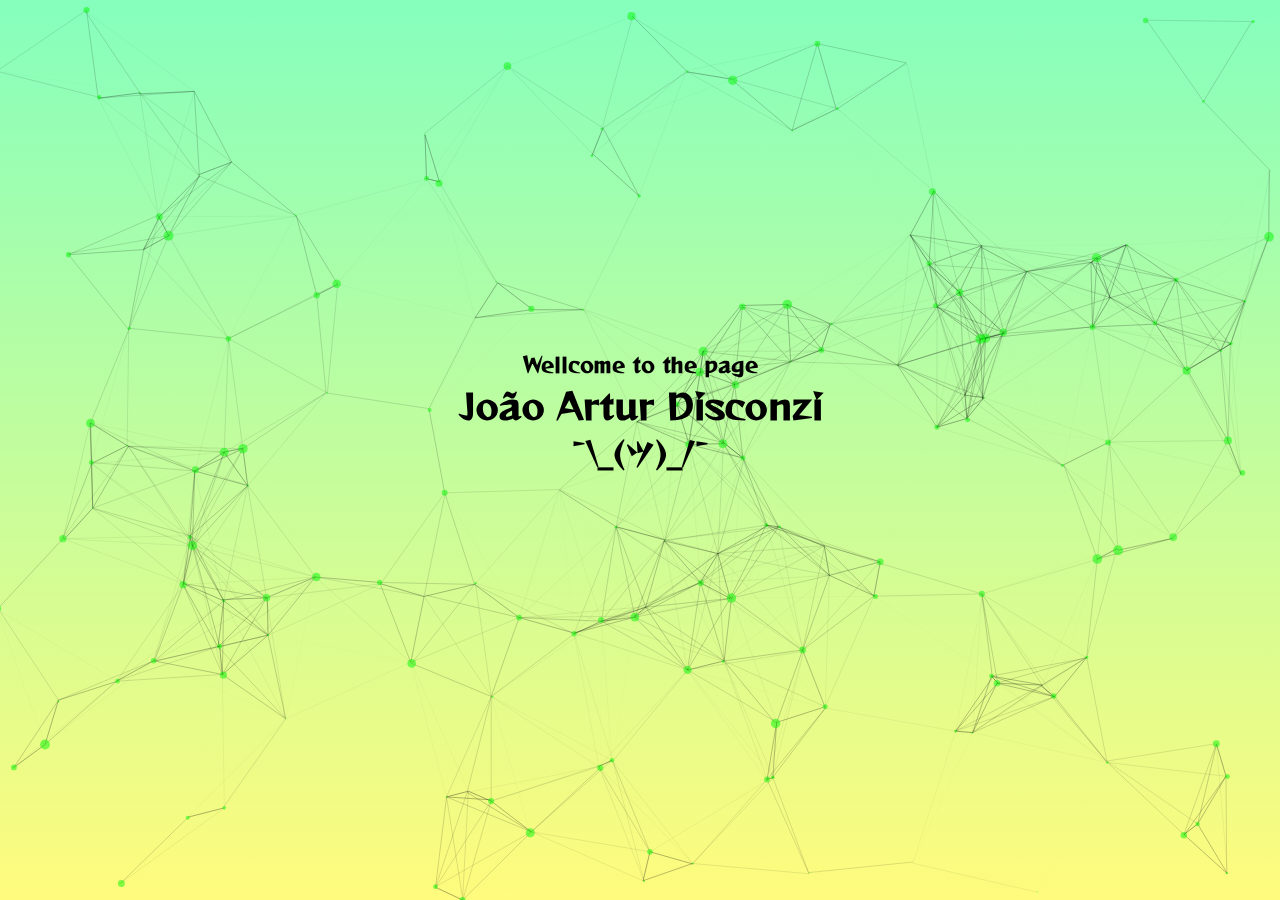
==== index.html @ 27cea65c "Update index.html" ====
<!DOCTYPE html>
<html>
<head>
    <meta charset='utf-8'>
    <meta http-equiv='X-UA-Compatible' content='IE=edge'>
    <meta name="theme-color" content="#000000">
    <meta name="author" content="João Artur Disconzi">
    <meta name='viewport' content='width=device-width, initial-scale=1'>
    <meta http-equiv="pragma" content="no-cache">
    <title>Disconzi</title>
    <link rel="preconnect" href="https://fonts.gstatic.com">
    <link href="https://fonts.googleapis.com/css2?family=Reggae+One&display=swap" rel="stylesheet">
    <link rel='stylesheet' type='text/css' media='screen' href='css/particles.css'>
    <link rel='stylesheet' type='text/css' media='screen' href='css/main.css'>
    <link rel="stylesheet" href="https://use.fontawesome.com/releases/v5.15.2/css/all.css" integrity="sha384-vSIIfh2YWi9wW0r9iZe7RJPrKwp6bG+s9QZMoITbCckVJqGCCRhc+ccxNcdpHuYu" crossorigin="anonymous">
    
</head>
<body>
   
    <div id="particles-js"></div>

    <div class="center">
        <h1 id="welcome">Wellcome to the page</h1>
        <h1 id="name">João Artur Disconzi</h1>
        <h1 id="foot">¯\_(ツ)_/¯</h1>
        
        <div id="icons" align="center">
            <a href="https://www.instagram.com/disconzi01/" target="_blank">
                <i class="fab fa-instagram fa-3x"></i>
            </a>
            <a href="https://www.facebook.com/joaoartur.disconzi/" target="_blank">
                <i class="fab fa-facebook-square fa-3x"></i>
            </a>
            <span tooltip="joaoartur416@gmail.com" flow="down"> 
                <i class="far fa-envelope fa-3x"></i>
            </span>    
            <a href="https://www.linkedin.com/in/jo%C3%A3o-artur-disconzi-7b28771ab/" target="_blank">
                <i class="fab fa-linkedin fa-3x"></i>
            </a>
            <a href="https://github.com/disconzi01" target="_blank">
                <i class="fab fa-github fa-3x"></i>
            </a>
        </div>
    </div>

    <script src='js/particles/particles.js'></script>
    <script src='js/particles/load_particles.js'></script>
    
</body>
</html>
---- css/particles.css ----
/* =============================================================================
   HTML5 CSS Reset Minified - Eric Meyer
   ========================================================================== */

html,body,div,span,object,iframe,h1,h2,h3,h4,h5,h6,p,blockquote,pre,abbr,address,cite,code,del,dfn,em,img,ins,kbd,q,samp,small,strong,sub,sup,var,b,i,dl,dt,dd,ol,ul,li,fieldset,form,label,legend,table,caption,tbody,tfoot,thead,tr,th,td,article,aside,canvas,details,figcaption,figure,footer,header,hgroup,menu,nav,section,summary,time,mark,audio,video{margin:0;padding:0;border:0;outline:0;font-size:100%;vertical-align:baseline;background:transparent}
body{line-height:1}
article,aside,details,figcaption,figure,footer,header,hgroup,menu,nav,section{display:block}
nav ul{list-style:none}
blockquote,q{quotes:none}
blockquote:before,blockquote:after,q:before,q:after{content:none}
a{margin:0;padding:0;font-size:100%;vertical-align:baseline;background:transparent;text-decoration:none}
mark{background-color:#ff9;color:#000;font-style:italic;font-weight:bold}
del{text-decoration:line-through}
abbr[title],dfn[title]{border-bottom:1px dotted;cursor:help}
table{border-collapse:collapse;border-spacing:0}
hr{display:block;height:1px;border:0;border-top:1px solid #ccc;margin:1em 0;padding:0}
input,select{vertical-align:middle}
li{list-style:none}


/* =============================================================================
   My CSS
   ========================================================================== */

/* ---- base ---- */

html,body{ 
	width:100%;
	height:100%;
	background:#111;
}

html{
  -webkit-tap-highlight-color: rgba(0, 0, 0, 0);
}

body{
  font:normal 75% Arial, Helvetica, sans-serif;
}

canvas{
  display:block;
  vertical-align:bottom;
}


/* ---- stats.js ---- */

.count-particles{
  background: #000022;
  position: absolute;
  top: 48px;
  left: 0;
  width: 80px;
  color: #13E8E9;
  font-size: .8em;
  text-align: left;
  text-indent: 4px;
  line-height: 14px;
  padding-bottom: 2px;
  font-family: Helvetica, Arial, sans-serif;
  font-weight: bold;
}

.js-count-particles{
  font-size: 1.1em;
}

#stats,
.count-particles{
  -webkit-user-select: none;
  margin-top: 5px;
  margin-left: 5px;
}

#stats{
  border-radius: 3px 3px 0 0;
  overflow: hidden;
}

.count-particles{
  border-radius: 0 0 3px 3px;
}


/* ---- particles.js container ---- */

#particles-js{
  width: 100%;
  height: 100%;
  background-color: #85FFBD;
  background-image: linear-gradient(180deg, #85FFBD 0%, #FFFB7D 100%);
  background-size: cover;
  background-position: 50% 50%;
  background-repeat: no-repeat;
}
---- css/main.css ----
.center {
    position: absolute;
    width: 400px;
    height: 200px;
    z-index: 15;
    top: 50%;
    left: 50%;
    margin: -100px 0 0 -200px;
    
}

#name {
    color: #000000;
    font-family: 'Reggae One', cursive;
    font-size: 35px;
    text-align: center;
}

#welcome {
    color: #000000;
    font-family: 'Reggae One', cursive;
    font-size: 20px;
    text-align: center;
}

#foot {
    color: #000000;
    font-family: 'Reggae One', cursive;
    font-size: 30px;
    text-align: center;
}

i {
    color: #000000;
}

#icons {
    padding-top: 8px;
}

[tooltip] {
    position: relative; 
  }
  
  [tooltip]::before,
  [tooltip]::after {
    text-transform: none; 
    font-size: .9em; 
    line-height: 1;
    user-select: none;
    pointer-events: none;
    position: absolute;
    display: none;
    opacity: 0;
  }

  [tooltip]::before {
    content: '';
    border: 5px solid transparent; 
    z-index: 1001; 
  }

  [tooltip]::after {
    content: attr(tooltip);
    font-family: Helvetica, sans-serif;
    text-align: center;
    min-width: 3em;
    max-width: 21em;
    white-space: nowrap;
    overflow: hidden;
    text-overflow: ellipsis;
    padding: 1ch 1.5ch;
    border-radius: .3ch;
    box-shadow: 0 1em 2em -.5em rgba(0, 0, 0, 0.35);
    border-color: #00fa00;
    background: #00fa0000;
    color: #00fa00;
    z-index: 1000;
  }
  
  [tooltip]:hover::before,
  [tooltip]:hover::after {
    display: block;
  }
  
  [tooltip='']::before,
  [tooltip='']::after {
    display: none !important;
  }
  
  [tooltip][flow^="down"]::before {
    top: 100%;
    border-top-width: 0;
    border-bottom-color: #00fa0000;
  }
  
  [tooltip][flow^="down"]::after {
    top: calc(100% + 5px);
  }
  
  [tooltip][flow^="down"]::before,
  [tooltip][flow^="down"]::after {
    left: 50%;
    transform: translate(-50%, .5em);
  }
  
  
  @keyframes tooltips-vert {
    to {
      opacity: .9;
      transform: translate(-50%, 0);
    }
  }
  
  @keyframes tooltips-horz {
    to {
      opacity: .9;
      transform: translate(0, -50%);
    }
  }
  
  [tooltip][flow^="down"]:hover::before,
  [tooltip][flow^="down"]:hover::after {
    animation: tooltips-vert 300ms ease-out forwards;
  }
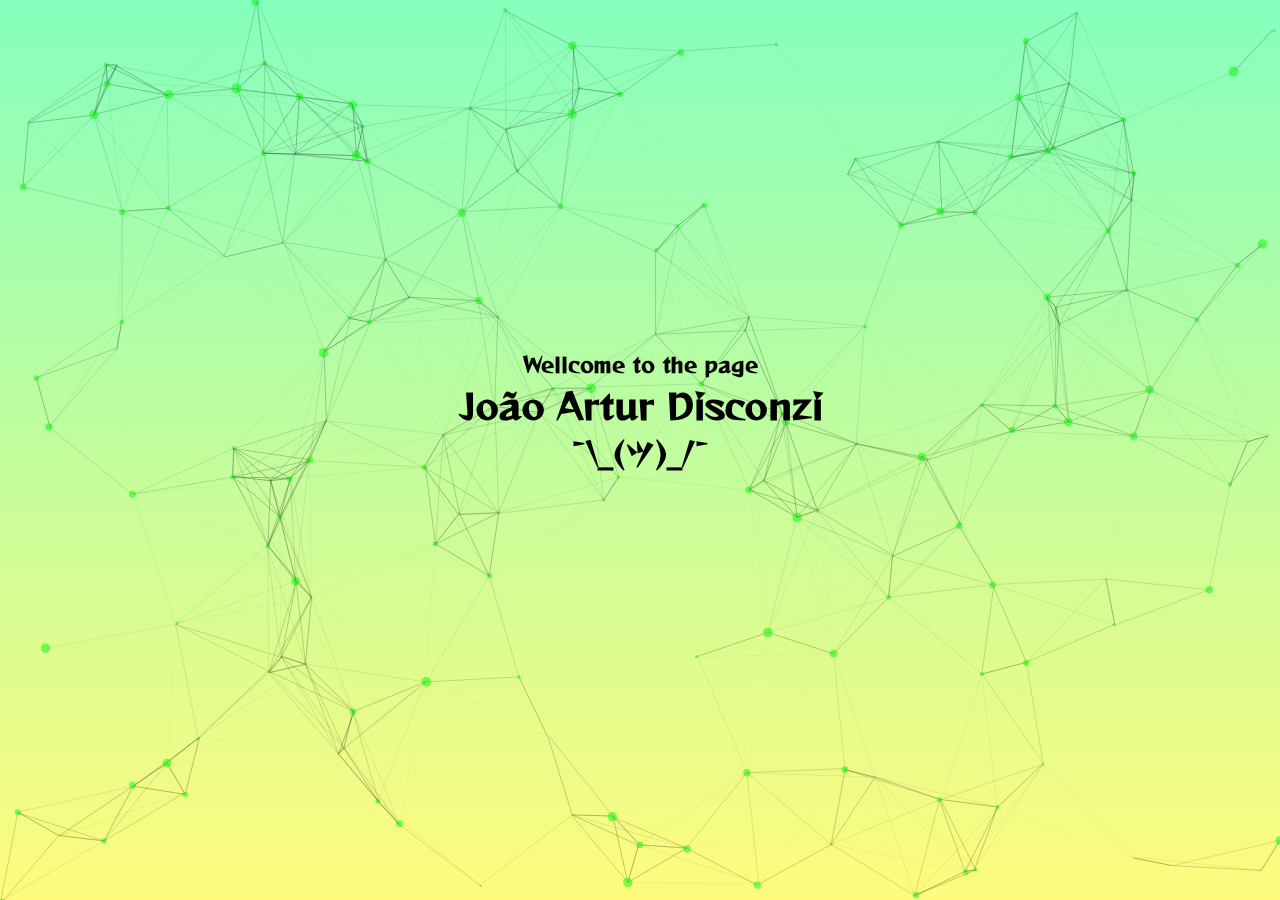
==== commit c76fdf30: "Update index.html" ====
--- a/index.html
+++ b/index.html
@@ -34,7 +34,7 @@
             <span tooltip="joaoartur416@gmail.com" flow="down"> 
                 <i class="far fa-envelope fa-3x"></i>
             </span>    
-            <a href="https://www.linkedin.com/in/jo%C3%A3o-artur-disconzi-7b28771ab/" target="_blank">
+            <a href="https://www.linkedin.com/in/jo%C3%A3o-artur-disconzi-7b28771ab/?originalSubdomain=br" target="_blank">
                 <i class="fab fa-linkedin fa-3x"></i>
             </a>
             <a href="https://github.com/disconzi01" target="_blank">
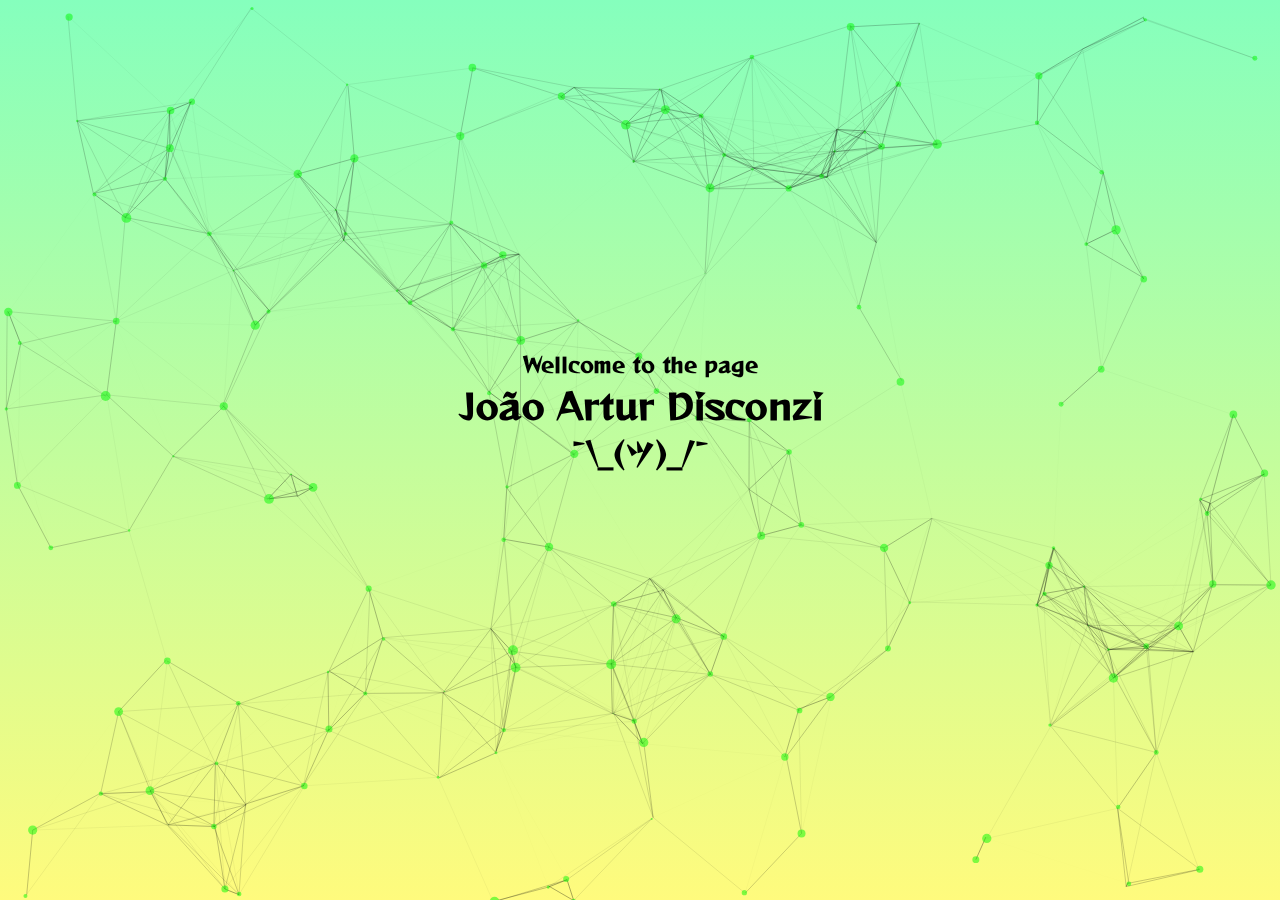
==== commit c9e7977a: "alter link linkedin" ====
--- a/index.html
+++ b/index.html
@@ -34,7 +34,7 @@
             <span tooltip="joaoartur416@gmail.com" flow="down"> 
                 <i class="far fa-envelope fa-3x"></i>
             </span>    
-            <a href="https://www.linkedin.com/in/jo%C3%A3o-artur-disconzi-7b28771ab/?originalSubdomain=br" target="_blank">
+            <a href="www.linkedin.com/in/joaoarturdisconzi" target="_blank">
                 <i class="fab fa-linkedin fa-3x"></i>
             </a>
             <a href="https://github.com/disconzi01" target="_blank">
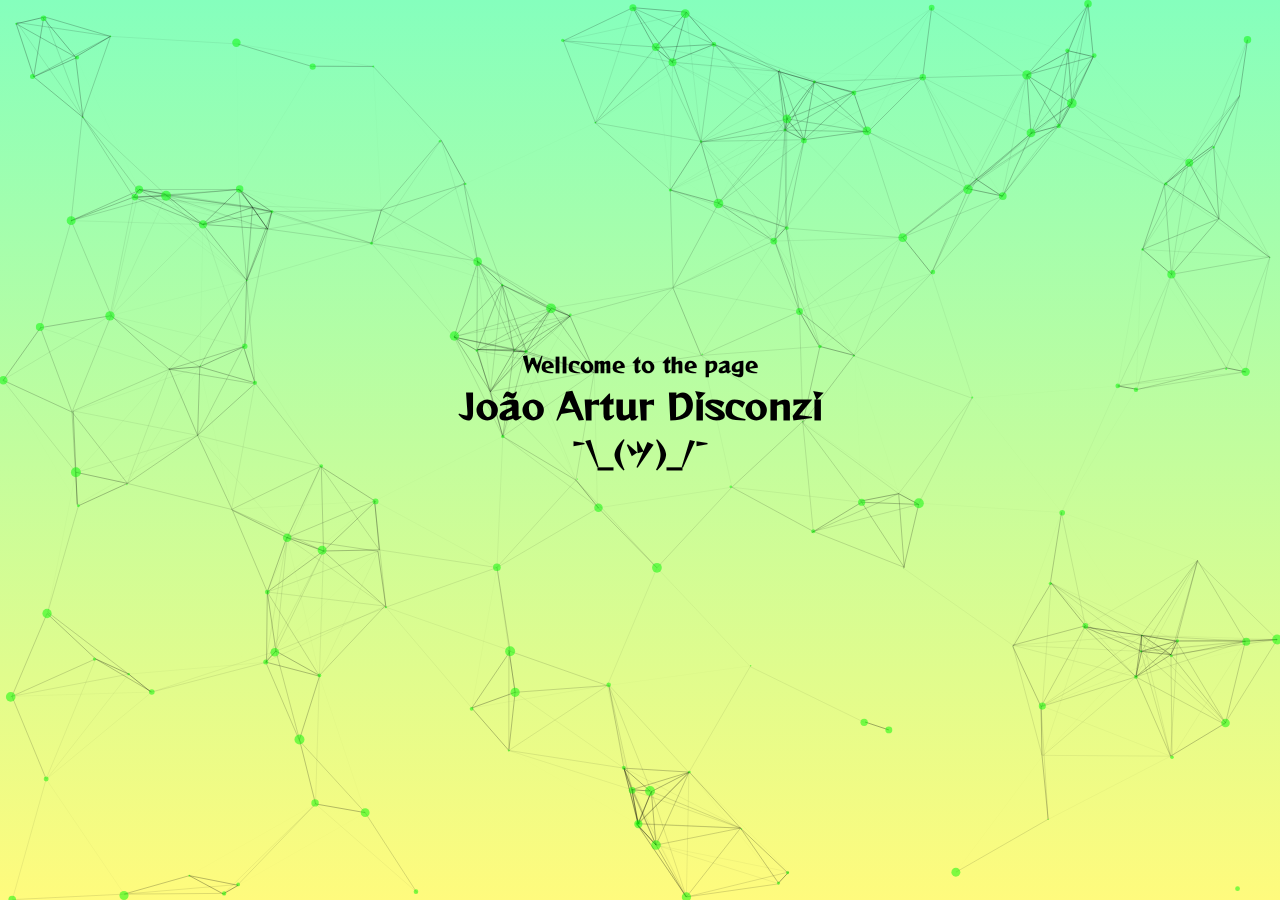
==== commit 130b7830: "Update url linkedin" ====
--- a/index.html
+++ b/index.html
@@ -34,7 +34,7 @@
             <span tooltip="joaoartur416@gmail.com" flow="down"> 
                 <i class="far fa-envelope fa-3x"></i>
             </span>    
-            <a href="www.linkedin.com/in/joaoarturdisconzi" target="_blank">
+            <a href="https://www.linkedin.com/in/joaoarturdisconzi" target="_blank">
                 <i class="fab fa-linkedin fa-3x"></i>
             </a>
             <a href="https://github.com/disconzi01" target="_blank">
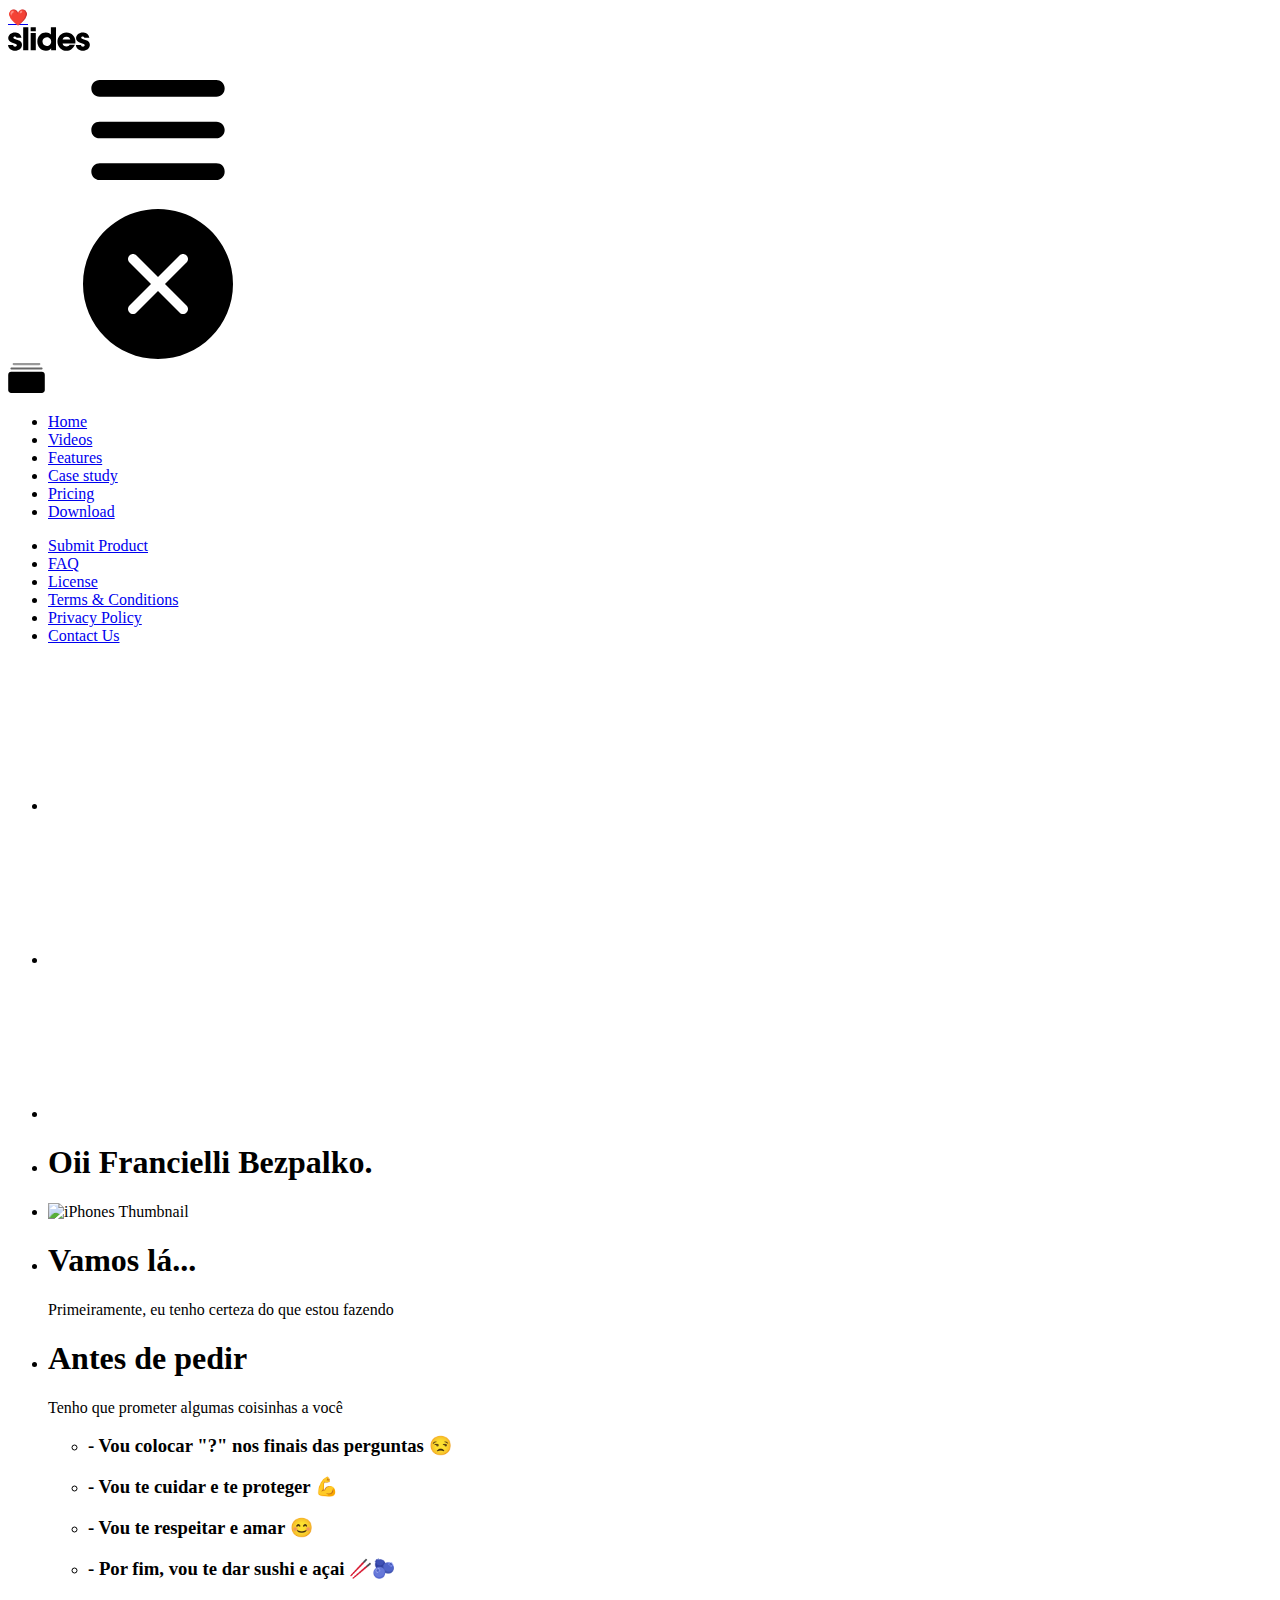
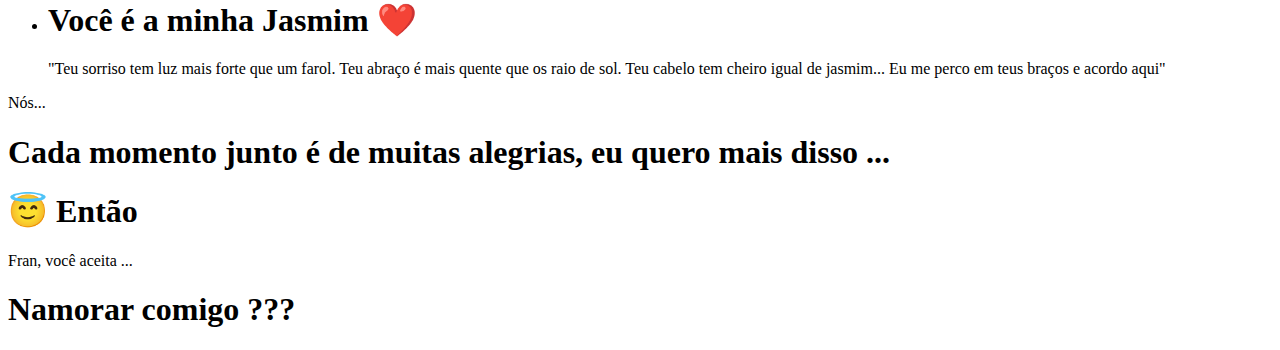
==== commit 52bed0c5: "Add files via upload" ====
--- a/index.html
+++ b/index.html
@@ -1,51 +1,265 @@
-<!DOCTYPE html>
+<!doctype html>
 <html>
 <head>
-    <meta charset='utf-8'>
-    <meta http-equiv='X-UA-Compatible' content='IE=edge'>
-    <meta name="theme-color" content="#000000">
-    <meta name="author" content="João Artur Disconzi">
-    <meta name='viewport' content='width=device-width, initial-scale=1'>
-    <meta http-equiv="pragma" content="no-cache">
-    <title>Disconzi</title>
-    <link rel="preconnect" href="https://fonts.gstatic.com">
-    <link href="https://fonts.googleapis.com/css2?family=Reggae+One&display=swap" rel="stylesheet">
-    <link rel='stylesheet' type='text/css' media='screen' href='css/particles.css'>
-    <link rel='stylesheet' type='text/css' media='screen' href='css/main.css'>
-    <link rel="stylesheet" href="https://use.fontawesome.com/releases/v5.15.2/css/all.css" integrity="sha384-vSIIfh2YWi9wW0r9iZe7RJPrKwp6bG+s9QZMoITbCckVJqGCCRhc+ccxNcdpHuYu" crossorigin="anonymous">
-    
+	<meta charset="UTF-8">
+	<meta name="viewport" content="width=device-width, height=device-height, initial-scale=1.0, viewport-fit=cover">
+	<meta name="apple-mobile-web-app-capable" content="yes" />
+
+	<title>❤️</title>
+
+	<link href="css/slides.min.css" rel="stylesheet" type="text/css">
+	<script src="js/jquery.min.js"></script>
+	<script src="js/slides.min.js" type="text/javascript"></script>
+	<link rel="stylesheet" as="font" href="https://fonts.googleapis.com/css?family=Roboto:100,300,400,500,600,700|Material+Icons"/>
+ 
 </head>
-<body>
-   
-    <div id="particles-js"></div>
-
-    <div class="center">
-        <h1 id="welcome">Wellcome to the page</h1>
-        <h1 id="name">João Artur Disconzi</h1>
-        <h1 id="foot">¯\_(ツ)_/¯</h1>
+<body class="slides horizontal simplifiedMobile animated">
+		
+<!-- SVG Library -->
+<svg xmlns="http://www.w3.org/2000/svg" style="display:none">
+  
+  <symbol id="logo" viewBox="0 0 106 31"><title>Slides Framework</title><path d="M17.413 14.04c-.56-5.84-5.6-7-8.52-7-4.6 0-8.6 2.92-8.6 7.52 0 3 2.4 4.88 5.28 5.8 4.24 1.64 5.88 1.84 5.88 3.36 0 1.08-1.2 1.72-2.32 1.72-.28 0-2.24 0-2.52-2.04h-6.6c.6 5.84 5.68 7.36 9.04 7.36 4.92 0 9.04-2.88 9.04-7.76 0-4.8-4-5.92-7.76-6.96-1.76-.52-3.4-1.2-3.4-2.2 0-.6.48-1.48 1.88-1.48 1.96 0 2.04 1.2 2.08 1.68h6.52zm2.222 15.96h6.64v-29.6h-6.64v29.6zm9.662-24.56h6.64v-5.04h-6.64v5.04zm0 24.56h6.64v-22.2h-6.64v22.2zm32.782-29.6h-6.64v9.28c-.72-.72-2.6-2.64-6.52-2.64-5.64 0-11 4.28-11 11.8 0 6.68 4.4 11.88 11.12 11.88 4.48 0 6.08-2.2 6.72-3.12v2.4h6.32v-29.6zm-17.52 18.4c0-2.56 1.8-5.56 5.64-5.56 1.56 0 2.96.56 3.96 1.56 1 .96 1.64 2.32 1.64 3.92.08 1.64-.52 3.08-1.56 4.12s-2.52 1.68-4.12 1.68c-3.12 0-5.56-2.28-5.56-5.68v-.04zm42.502 2.4c.52-4.08-.32-7.64-3.12-10.64-2.08-2.2-5-3.52-8.4-3.52-6.76 0-11.64 5.72-11.64 11.92 0 6.6 5.4 11.76 11.76 11.76 2.28 0 4.48-.68 6.32-2 1.88-1.28 3.44-3.2 4.52-5.68h-6.8c-.8 1.16-1.92 2.08-4.04 2.08-2.6 0-4.84-1.56-5.12-3.92h16.52zm-16.44-5.04c.16-1.04 1.52-3.52 4.96-3.52s4.8 2.48 4.96 3.52h-9.92zm34.502-2.12c-.56-5.84-5.6-7-8.52-7-4.6 0-8.6 2.92-8.6 7.52 0 3 2.4 4.88 5.28 5.8 4.24 1.64 5.88 1.84 5.88 3.36 0 1.08-1.2 1.72-2.32 1.72-.28 0-2.24 0-2.52-2.04h-6.6c.6 5.84 5.68 7.36 9.04 7.36 4.92 0 9.04-2.88 9.04-7.76 0-4.8-4-5.92-7.76-6.96-1.76-.52-3.4-1.2-3.4-2.2 0-.6.48-1.48 1.88-1.48 1.96 0 2.04 1.2 2.08 1.68h6.52z"/></symbol>
+
+  <symbol id="logo-icon" viewBox="0 0 50 41"><title>Slides Framework</title><path d="M4,12h42c2.2,0,4,1.8,4,4v21c0,2.2-1.8,4-4,4H4c-2.2,0-4-1.8-4-4V16C0,13.8,1.8,12,4,12z"/><path opacity="0.6" d="M45.5,9h-41C3.7,9,3,8.3,3,7.5v0C3,6.7,3.7,6,4.5,6h41C46.3,6,47,6.7,47,7.5v0C47,8.3,46.3,9,45.5,9z"/><path opacity="0.4" d="M7.5,0h35C43.3,0,44,0.7,44,1.5v0C44,2.3,43.3,3,42.5,3h-35C6.7,3,6,2.3,6,1.5v0C6,0.7,6.7,0,7.5,0z"/></symbol>
+  
+  <symbol id="close" viewBox="0 0 30 30"><path d="M15 0c-8.3 0-15 6.7-15 15s6.7 15 15 15 15-6.7 15-15-6.7-15-15-15zm5.7 19.3c.4.4.4 1 0 1.4-.2.2-.4.3-.7.3s-.5-.1-.7-.3l-4.3-4.3-4.3 4.3c-.2.2-.4.3-.7.3s-.5-.1-.7-.3c-.4-.4-.4-1 0-1.4l4.3-4.3-4.3-4.3c-.4-.4-.4-1 0-1.4s1-.4 1.4 0l4.3 4.3 4.3-4.3c.4-.4 1-.4 1.4 0s.4 1 0 1.4l-4.3 4.3 4.3 4.3z"/></symbol>
+  
+  <symbol id="close-small" viewBox="0 0 11 11"><path d="M6.914 5.5l3.793-3.793c.391-.391.391-1.023 0-1.414s-1.023-.391-1.414 0l-3.793 3.793-3.793-3.793c-.391-.391-1.023-.391-1.414 0s-.391 1.023 0 1.414l3.793 3.793-3.793 3.793c-.391.391-.391 1.023 0 1.414.195.195.451.293.707.293s.512-.098.707-.293l3.793-3.793 3.793 3.793c.195.195.451.293.707.293s.512-.098.707-.293c.391-.391.391-1.023 0-1.414l-3.793-3.793z"/></symbol>
+
+  <symbol id="arrow-left" viewBox="0 0 29 56"><path d="M28.7.3c.4.4.4 1 0 1.4l-26.3 26.3 26.3 26.3c.4.4.4 1 0 1.4-.4.4-1 .4-1.4 0l-27-27c-.4-.4-.4-1 0-1.4l27-27c.3-.3 1-.4 1.4 0z"/></symbol>
+  
+  <symbol id="arrow-right" viewBox="0 0 29 56"><path d="M.3 55.7c-.4-.4-.4-1 0-1.4l26.3-26.3-26.3-26.3c-.4-.4-.4-1 0-1.4.4-.4 1-.4 1.4 0l27 27c.4.4.4 1 0 1.4l-27 27c-.3.3-1 .4-1.4 0z"/></symbol>
+
+  <symbol id="back" viewBox="0 0 20 20"><path d="M2.3 10.7l5 5c.4.4 1 .4 1.4 0s.4-1 0-1.4l-3.3-3.3h11.6c.6 0 1-.4 1-1s-.4-1-1-1h-11.6l3.3-3.3c.4-.4.4-1 0-1.4-.2-.2-.4-.3-.7-.3s-.5.1-.7.3l-5 5c-.2.2-.3.5-.3.7 0 .2.1.5.3.7z"/></symbol>
+  
+  <symbol id="menu" viewBox="0 0 18 18"><path d="M16 5h-14c-.6 0-1-.4-1-1 0-.5.4-1 1-1h14c.5 0 1 .4 1 1s-.4 1-1 1zm-14 5h14c.5 0 1-.4 1-1 0-.5-.4-1-1-1h-14c-.6 0-1 .4-1 1s.4 1 1 1zm14 3h-14c-.5 0-1 .4-1 1 0 .5.4 1 1 1h14c.5 0 1-.4 1-1s-.4-1-1-1z"/></symbol>
+  
+  <symbol id="share" viewBox="0 0 18 18"><path d="M16 8c-.6 0-1 .4-1 1v6h-12v-6c0-.6-.4-1-1-1s-1 .4-1 1v6c0 1.1.9 2 2 2h12c1.1 0 2-.9 2-2v-6c0-.6-.4-1-1-1zm-2.3-2.3c.4-.4.4-1 0-1.4l-4-4c-.4-.4-1-.4-1.4 0l-4 4c-.4.4-.4 1 0 1.4s1 .4 1.4 0l2.3-2.3v7.6c0 .6.4 1 1 1s1-.4 1-1v-7.6l2.3 2.3c.4.4 1 .4 1.4 0z"/></symbol>
+
+  <symbol id="arrow-down" viewBox="0 0 24 24"><path d="M12 18c-.2 0-.5-.1-.7-.3l-11-10c-.4-.4-.4-1-.1-1.4.4-.4 1-.4 1.4-.1l10.4 9.4 10.3-9.4c.4-.4 1-.3 1.4.1.4.4.3 1-.1 1.4l-11 10c-.1.2-.4.3-.6.3z"/></symbol>
+  
+  <symbol id="arrow-up" viewBox="0 0 24 24"><path d="M11.9 5.9c.2 0 .5.1.7.3l11 10c.4.4.4 1 .1 1.4-.4.4-1 .4-1.4.1l-10.4-9.4-10.3 9.4c-.4.4-1 .3-1.4-.1-.4-.4-.3-1 .1-1.4l11-10c.1-.2.4-.3.6-.3z"/></symbol>
+  
+  <symbol id="arrow-top" viewBox="0 0 18 18"><path d="M15.7 7.3l-6-6c-.4-.4-1-.4-1.4 0l-6 6c-.4.4-.4 1 0 1.4.4.4 1 .4 1.4 0l4.3-4.3v11.6c0 .6.4 1 1 1s1-.4 1-1v-11.6l4.3 4.3c.2.2.4.3.7.3s.5-.1.7-.3c.4-.4.4-1 0-1.4z"/></symbol>
+  
+  <symbol id="play" viewBox="0 0 30 30"><path d="M7 30v-30l22 15z"/></symbol>
+  
+  <symbol id="chat" viewBox="0 0 18 18"><path d="M5,17c-0.2,0-0.3,0-0.4-0.1C4.2,16.7,4,16.4,4,16v-2H2c-1.1,0-2-0.9-2-2V3c0-1.1,0.9-2,2-2h14c1.1,0,2,0.9,2,2v9 c0,1.1-0.9,2-2,2H9.3l-3.7,2.8C5.4,16.9,5.2,17,5,17z M2,12h3.5C5.8,12,6,12.2,6,12.5V14l2.4-1.8C8.6,12.1,8.8,12,9,12h7V3H2V12z M13,7H5C4.4,7,4,6.6,4,6s0.4-1,1-1h8c0.6,0,1,0.4,1,1S13.6,7,13,7z M13,10H5c-0.6,0-1-0.4-1-1s0.4-1,1-1h8c0.6,0,1,0.4,1,1 S13.6,10,13,10z"/></symbol>
+
+  <symbol id="mail" viewBox="0 0 18 18"><path d="M16 2h-14c-1.1 0-2 .9-2 2v10c0 1.1.9 2 2 2h14c1.1 0 2-.9 2-2v-10c0-1.1-.9-2-2-2zm0 2v.5l-7 4.3-7-4.4v-.4h14zm-14 10v-7.2l6.5 4c.1.1.3.2.5.2s.4-.1.5-.2l6.5-4v7.2h-14z"/></symbol>
+
+  <symbol id="sound-on" viewBox="0 0 18 18"><path d="M8.5,0.1C8.1-0.1,7.7,0,7.4,0.2L3.7,3H2C0.9,3,0,3.9,0,5v6c0,1.1,0.9,2,2,2h1.7l3.7,2.8C7.6,15.9,7.8,16,8,16 c0.2,0,0.3,0,0.4-0.1C8.8,15.7,9,15.4,9,15V1C9,0.6,8.8,0.3,8.5,0.1z M7,13l-2.4-1.8C4.4,11.1,4.2,11,4,11l-2,0l0-6h2 c0.2,0,0.4-0.1,0.6-0.2L7,3V13z M11.7,9.9l0.7,1.9C13.9,11.2,15,9.7,15,8c0-1.7-1.1-3.2-2.7-3.8l-0.7,1.9C12.5,6.4,13,7.2,13,8C13,8.9,12.5,9.6,11.7,9.9z M12.2,1.1l-0.3,2C14.3,3.5,16,5.6,16,8s-1.8,4.5-4.2,4.9l0.3,2C15.6,14.3,18,11.4,18,8C18,4.6,15.6,1.7,12.2,1.1z"/></symbol>
+  
+  <symbol id="sound-off" viewBox="0 0 18 18"><path d="M15.9,8l1.8-1.8c0.4-0.4,0.4-1,0-1.4s-1-0.4-1.4,0l-1.8,1.8l-1.8-1.8c-0.4-0.4-1-0.4-1.4,0s-0.4,1,0,1.4L13.1,8l-1.8,1.8 c-0.4,0.4-0.4,1,0,1.4c0.2,0.2,0.5,0.3,0.7,0.3s0.5-0.1,0.7-0.3l1.8-1.8l1.8,1.8c0.2,0.2,0.5,0.3,0.7,0.3s0.5-0.1,0.7-0.3 c0.4-0.4,0.4-1,0-1.4L15.9,8z M8.5,0.1C8.1-0.1,7.7,0,7.4,0.2L3.7,3H2C0.9,3,0,3.9,0,5v6c0,1.1,0.9,2,2,2h1.7l3.7,2.8C7.6,15.9,7.8,16,8,16 c0.2,0,0.3,0,0.4-0.1C8.8,15.7,9,15.4,9,15V1C9,0.6,8.8,0.3,8.5,0.1z M7,13l-2.4-1.8C4.4,11.1,4.2,11,4,11l-2,0l0-6h2 c0.2,0,0.4-0.1,0.6-0.2L7,3V13z"/></symbol>
+  
+</svg>
+
+<!-- Panel Top #05 -->
+<nav class="panel top">
+  <div class="sections desktop">
+    <div class="left"><a href="#" title="Slides Framework">❤️</a></div>
+  </div>
+  <div class="sections compact hidden">
+    <div class="left"><a href="#" title="Slides Framework"><svg style="width:82px;height:24px"><use xmlns:xlink="http://www.w3.org/1999/xlink" xlink:href="#logo"></use></svg></a></div>
+    <div class="right"><span class="button actionButton sidebarTrigger" data-sidebar-id="1"><svg><use xmlns:xlink="http://www.w3.org/1999/xlink" xlink:href="#menu"></use></svg></span</div>
+  </div>
+</nav>
+
+<!-- Sidebar -->
+<nav class="sidebar" data-sidebar-id="1">
+  <div class="close"><svg><use xmlns:xlink="http://www.w3.org/1999/xlink" xlink:href="#close"></use></svg></div>
+  <div class="content">
+    <a href="#" class="logo"><svg width="37" height="30"><use xmlns:xlink="http://www.w3.org/1999/xlink" xlink:href="#logo-icon"></use></svg></a>
+    <ul class="mainMenu margin-top-3">
+      <li><a href="#">Home</a></li>
+      <li><a href="#videos">Videos</a></li>
+      <li><a href="#features">Features</a></li>
+      <li><a href="#case">Case study</a></li>
+      <li><a href="#pricing">Pricing</a></li>
+      <li><a href="#download">Download</a></li>
+    </ul>
+    <ul class="subMenu small opacity-8">
+      <li><a href="#">Submit Product</a></li>
+      <li><a href="#">FAQ</a></li>
+      <li><a href="#">License</a></li>
+      <li><a href="#">Terms & Conditions</a></li>
+      <li><a href="#">Privacy Policy</a></li>
+      <li><a href="#">Contact Us</a></li>
+    </ul>
+    <ul class="social opacity-8">
+      <li><a href="#"><svg><use xmlns:xlink="http://www.w3.org/1999/xlink" xlink:href="#facebook"></use></svg></a></li>
+      <li><a href="#"><svg><use xmlns:xlink="http://www.w3.org/1999/xlink" xlink:href="#twitter"></use></svg></a></li>
+      <li><a href="#"><svg><use xmlns:xlink="http://www.w3.org/1999/xlink" xlink:href="#instagram"></use></svg></a></li>
+    </ul>
+  </div>
+</nav>
+
+<!-- Slide 1 (#34) -->
+<section class="slide fade-6 kenBurns">
+  <div class="content">
+    <div class="container">
+      <div class="wrap">
+      
+        <div class="fix-12-12">
+          <ul class="flex fixedSpaces verticalCenter reverse">
+            <li class="col-6-12 left middle">
+              <h1 class="ae-1 fromLeft">Oii Francielli Bezpalko.</h1>
+            </li>
+            <li class="col-6-12">
+              <img class="ae-4" width="605" src="assets/img/doguinho.jpg" alt="iPhones Thumbnail" data-action="zoom"/>
+            </li>
+          </ul>
+        </div>
         
-        <div id="icons" align="center">
-            <a href="https://www.instagram.com/disconzi01/" target="_blank">
-                <i class="fab fa-instagram fa-3x"></i>
-            </a>
-            <a href="https://www.facebook.com/joaoartur.disconzi/" target="_blank">
-                <i class="fab fa-facebook-square fa-3x"></i>
-            </a>
-            <span tooltip="joaoartur416@gmail.com" flow="down"> 
-                <i class="far fa-envelope fa-3x"></i>
-            </span>    
-            <a href="https://www.linkedin.com/in/joaoarturdisconzi" target="_blank">
-                <i class="fab fa-linkedin fa-3x"></i>
-            </a>
-            <a href="https://github.com/disconzi01" target="_blank">
-                <i class="fab fa-github fa-3x"></i>
-            </a>
-        </div>
-    </div>
-
-    <script src='js/particles/particles.js'></script>
-    <script src='js/particles/load_particles.js'></script>
-    
+      </div>
+    </div>
+  </div>
+  <div class="background" style="background-image:url(assets/img/background/img-34.jpg)"></div>
+</section>
+
+<!-- Slide 2 (#60) -->
+<section class="slide fade-6 kenBurns" data-name="videos">
+  <div class="content">
+    <div class="container">
+      <div class="wrap">
+          
+        <div class="fix-12-12">
+          <ul class="grid">
+            <li class="col-6-12 left">
+              <h1 class="ae-2 fromLeft">Vamos lá...</h1>
+              <p class="ae-3 fromLeft">
+                <span class="opacity-8">
+                  Primeiramente, eu tenho certeza do que estou fazendo
+                </span>
+              </p>
+            </li>
+          </ul>
+        </div>
+        
+      </div>
+    </div>
+  </div>
+  <div class="background" style="background-image:url(assets/img/photo-1.jpg)"></div>
+</section>
+
+<!-- Slide 3 (#27) -->
+<section class="slide fade-6 kenBurns" data-name="features">
+  <div class="content">
+    <div class="container">
+      <div class="wrap">
+        <div class="fix-12-12">
+          <ul class="flex verticalCenter">
+            <li class="col-7-12 left">
+              <h1 class="ae-2 fromRight">Antes de pedir</h1>
+              <div class="ae-3 fromRight">
+                <p class="opacity-8">
+                  Tenho que prometer algumas coisinhas a você
+                </p>
+                <ul class="grid fixedSpaces left margin-top-5">
+                  <li class="col-3-12 col-tablet-1-2 col-phablet-1-1 ae-4 fromLeft">
+                    <h3>- Vou colocar "?" nos finais das perguntas 😒</h3>
+                  </li>
+                  <li class="col-3-12 col-tablet-1-2 col-phablet-1-1 ae-5 fromLeft">
+                    <h3>- Vou te cuidar e te proteger 💪</h3>
+                  </li>
+                  <li class="col-3-12 col-tablet-1-2 col-phablet-1-1 ae-6 fromLeft">
+                    <h3>- Vou te respeitar e amar 😊</h3>
+                  </li>
+                  <li class="col-3-12 col-tablet-1-2 col-phablet-1-1 ae-7 fromLeft">
+                    <h3>- Por fim, vou te dar sushi e açai 🥢🫐</h3>
+                  </li>
+                </ul>
+              </div>
+            </li>
+          </ul>
+        </div>
+      </div>
+    </div>
+  </div>
+  <div class="background" style="background-image:url(assets/img/photo-3.jpg)"></div>
+</section>
+
+<!-- Slide 4 (#26) -->
+<section class="slide fade-6 kenBurns">
+  <div class="content">
+    <div class="container">
+      <div class="wrap">
+        
+        <div class="fix-12-12">
+          <ul class="flex reverse verticalCenter">
+            <li class="col-7-12 left cell-26">
+              <h1 class="ae-1 fromLeft">Você é a minha Jasmim ❤️</h1>
+              <div class="ae-2 fromLeft">
+                <p class="opacity-8">
+                  "Teu sorriso tem luz mais forte que um farol.
+                  Teu abraço é mais quente que os raio de sol.
+                  Teu cabelo tem cheiro igual de jasmim...
+                  Eu me perco em teus braços e acordo aqui"
+                </p>
+              </div>
+            </li>
+          </ul>
+        </div>
+      </div>
+    </div>
+  </div>
+  <div class="background" style="background-image:url(assets/img/photo-2.jpg)"></div>
+</section>
+
+<!-- Slide 5 (#91) -->
+<section class="slide fade-6 kenBurns" data-name="case">
+  <div class="content">
+    <div class="container">
+      <div class="wrap">
+        <div class="fix-12-12 toCenter">
+          <div class="fix-7-12">
+            <p class="margin-bottom-2 ae-1"><span class="opacity-6">Nós...</p>
+            <h1 class="ae-2 huge fromAbove margin-bottom-2">
+               Cada momento junto é de muitas alegrias, eu quero mais disso ...  
+            </h1>
+          </div>
+        </div>
+      </div>
+    </div>
+  </div>
+  <div class="background" style="background-image:url(assets/img/photo-4.jpg)"></div>
+</section>
+
+<!-- Slide 6 (#83) -->
+<section class="slide fade-6 kenBurns" data-name="pricing">
+  <div class="content">
+    <div class="container">
+      <div class="wrap">
+        <div class="fix-10-12">
+          <h1 class="ae-1">😇 Então</h1>
+          <div class="ae-2 fromLeft">
+            <p class="opacity-8">
+              Fran, você aceita ...
+            </p>
+          </div>
+        </div> 
+      </div>
+    </div>
+  </div>
+  <div class="background" style="background-image:url(assets/img/photo-5.jpg)"></div>
+</section>
+
+<!-- Slide 7 (#95) -->
+<section class="slide fade-6 kenBurns" data-name="download">
+  <div class="content">
+    <div class="container">
+      <div class="wrap">
+        <div class="fix-6-12">
+          <h1 class="huge ae-1 margin-bottom-2">Namorar comigo ???</h1>
+        </div>
+      </div>
+    </div>
+  </div>
+  <div class="background" style="background-image:url(assets/img/photo-6.jpg)"></div>
+</section>
+
+<!-- Loading Progress Bar -->
+<div class="progress-bar blue"></div>
+
 </body>
 </html>
-
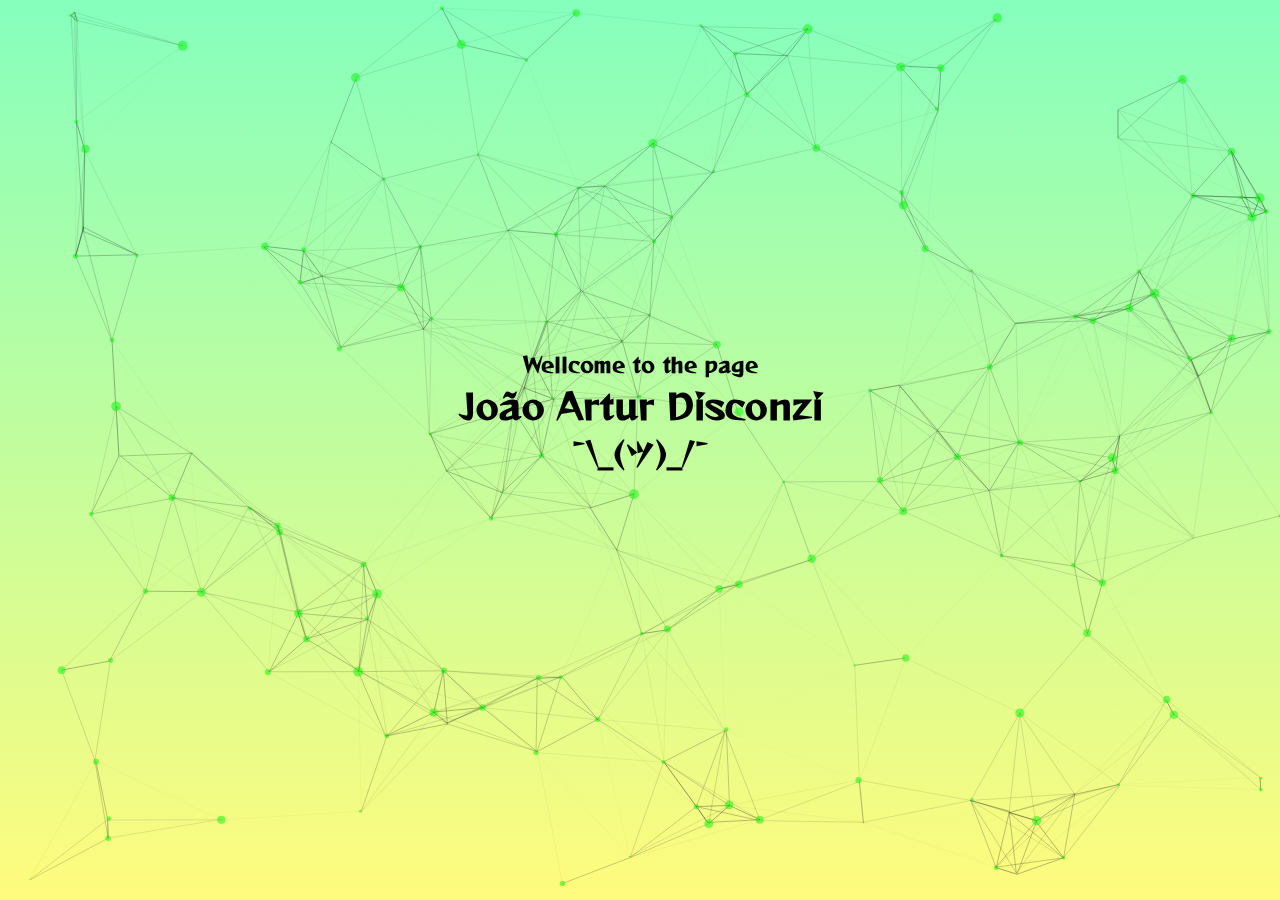
==== commit da65d990: "deploy" ====
--- a/index.html
+++ b/index.html
@@ -1,265 +1,51 @@
-<!doctype html>
+<!DOCTYPE html>
 <html>
 <head>
-	<meta charset="UTF-8">
-	<meta name="viewport" content="width=device-width, height=device-height, initial-scale=1.0, viewport-fit=cover">
-	<meta name="apple-mobile-web-app-capable" content="yes" />
+    <meta charset='utf-8'>
+    <meta http-equiv='X-UA-Compatible' content='IE=edge'>
+    <meta name="theme-color" content="#000000">
+    <meta name="author" content="João Artur Disconzi">
+    <meta name='viewport' content='width=device-width, initial-scale=1'>
+    <meta http-equiv="pragma" content="no-cache">
+    <title>Disconzi</title>
+    <link rel="preconnect" href="https://fonts.gstatic.com">
+    <link href="https://fonts.googleapis.com/css2?family=Reggae+One&display=swap" rel="stylesheet">
+    <link rel='stylesheet' type='text/css' media='screen' href='css/particles.css'>
+    <link rel='stylesheet' type='text/css' media='screen' href='css/main.css'>
+    <link rel="stylesheet" href="https://use.fontawesome.com/releases/v5.15.2/css/all.css" integrity="sha384-vSIIfh2YWi9wW0r9iZe7RJPrKwp6bG+s9QZMoITbCckVJqGCCRhc+ccxNcdpHuYu" crossorigin="anonymous">
+    
+</head>
+<body>
+   
+    <div id="particles-js"></div>
 
-	<title>❤️</title>
+    <div class="center">
+        <h1 id="welcome">Wellcome to the page</h1>
+        <h1 id="name">João Artur Disconzi</h1>
+        <h1 id="foot">¯\_(ツ)_/¯</h1>
+        
+        <div id="icons" align="center">
+            <a href="https://www.instagram.com/disconzi01/" target="_blank">
+                <i class="fab fa-instagram fa-3x"></i>
+            </a>
+            <a href="https://www.facebook.com/joaoartur.disconzi/" target="_blank">
+                <i class="fab fa-facebook-square fa-3x"></i>
+            </a>
+            <span tooltip="joaoartur416@gmail.com" flow="down"> 
+                <i class="far fa-envelope fa-3x"></i>
+            </span>    
+            <a href="https://www.linkedin.com/in/joaoarturdisconzi" target="_blank">
+                <i class="fab fa-linkedin fa-3x"></i>
+            </a>
+            <a href="https://github.com/disconzi01" target="_blank">
+                <i class="fab fa-github fa-3x"></i>
+            </a>
+        </div>
+    </div>
 
-	<link href="css/slides.min.css" rel="stylesheet" type="text/css">
-	<script src="js/jquery.min.js"></script>
-	<script src="js/slides.min.js" type="text/javascript"></script>
-	<link rel="stylesheet" as="font" href="https://fonts.googleapis.com/css?family=Roboto:100,300,400,500,600,700|Material+Icons"/>
- 
-</head>
-<body class="slides horizontal simplifiedMobile animated">
-		
-<!-- SVG Library -->
-<svg xmlns="http://www.w3.org/2000/svg" style="display:none">
-  
-  <symbol id="logo" viewBox="0 0 106 31"><title>Slides Framework</title><path d="M17.413 14.04c-.56-5.84-5.6-7-8.52-7-4.6 0-8.6 2.92-8.6 7.52 0 3 2.4 4.88 5.28 5.8 4.24 1.64 5.88 1.84 5.88 3.36 0 1.08-1.2 1.72-2.32 1.72-.28 0-2.24 0-2.52-2.04h-6.6c.6 5.84 5.68 7.36 9.04 7.36 4.92 0 9.04-2.88 9.04-7.76 0-4.8-4-5.92-7.76-6.96-1.76-.52-3.4-1.2-3.4-2.2 0-.6.48-1.48 1.88-1.48 1.96 0 2.04 1.2 2.08 1.68h6.52zm2.222 15.96h6.64v-29.6h-6.64v29.6zm9.662-24.56h6.64v-5.04h-6.64v5.04zm0 24.56h6.64v-22.2h-6.64v22.2zm32.782-29.6h-6.64v9.28c-.72-.72-2.6-2.64-6.52-2.64-5.64 0-11 4.28-11 11.8 0 6.68 4.4 11.88 11.12 11.88 4.48 0 6.08-2.2 6.72-3.12v2.4h6.32v-29.6zm-17.52 18.4c0-2.56 1.8-5.56 5.64-5.56 1.56 0 2.96.56 3.96 1.56 1 .96 1.64 2.32 1.64 3.92.08 1.64-.52 3.08-1.56 4.12s-2.52 1.68-4.12 1.68c-3.12 0-5.56-2.28-5.56-5.68v-.04zm42.502 2.4c.52-4.08-.32-7.64-3.12-10.64-2.08-2.2-5-3.52-8.4-3.52-6.76 0-11.64 5.72-11.64 11.92 0 6.6 5.4 11.76 11.76 11.76 2.28 0 4.48-.68 6.32-2 1.88-1.28 3.44-3.2 4.52-5.68h-6.8c-.8 1.16-1.92 2.08-4.04 2.08-2.6 0-4.84-1.56-5.12-3.92h16.52zm-16.44-5.04c.16-1.04 1.52-3.52 4.96-3.52s4.8 2.48 4.96 3.52h-9.92zm34.502-2.12c-.56-5.84-5.6-7-8.52-7-4.6 0-8.6 2.92-8.6 7.52 0 3 2.4 4.88 5.28 5.8 4.24 1.64 5.88 1.84 5.88 3.36 0 1.08-1.2 1.72-2.32 1.72-.28 0-2.24 0-2.52-2.04h-6.6c.6 5.84 5.68 7.36 9.04 7.36 4.92 0 9.04-2.88 9.04-7.76 0-4.8-4-5.92-7.76-6.96-1.76-.52-3.4-1.2-3.4-2.2 0-.6.48-1.48 1.88-1.48 1.96 0 2.04 1.2 2.08 1.68h6.52z"/></symbol>
-
-  <symbol id="logo-icon" viewBox="0 0 50 41"><title>Slides Framework</title><path d="M4,12h42c2.2,0,4,1.8,4,4v21c0,2.2-1.8,4-4,4H4c-2.2,0-4-1.8-4-4V16C0,13.8,1.8,12,4,12z"/><path opacity="0.6" d="M45.5,9h-41C3.7,9,3,8.3,3,7.5v0C3,6.7,3.7,6,4.5,6h41C46.3,6,47,6.7,47,7.5v0C47,8.3,46.3,9,45.5,9z"/><path opacity="0.4" d="M7.5,0h35C43.3,0,44,0.7,44,1.5v0C44,2.3,43.3,3,42.5,3h-35C6.7,3,6,2.3,6,1.5v0C6,0.7,6.7,0,7.5,0z"/></symbol>
-  
-  <symbol id="close" viewBox="0 0 30 30"><path d="M15 0c-8.3 0-15 6.7-15 15s6.7 15 15 15 15-6.7 15-15-6.7-15-15-15zm5.7 19.3c.4.4.4 1 0 1.4-.2.2-.4.3-.7.3s-.5-.1-.7-.3l-4.3-4.3-4.3 4.3c-.2.2-.4.3-.7.3s-.5-.1-.7-.3c-.4-.4-.4-1 0-1.4l4.3-4.3-4.3-4.3c-.4-.4-.4-1 0-1.4s1-.4 1.4 0l4.3 4.3 4.3-4.3c.4-.4 1-.4 1.4 0s.4 1 0 1.4l-4.3 4.3 4.3 4.3z"/></symbol>
-  
-  <symbol id="close-small" viewBox="0 0 11 11"><path d="M6.914 5.5l3.793-3.793c.391-.391.391-1.023 0-1.414s-1.023-.391-1.414 0l-3.793 3.793-3.793-3.793c-.391-.391-1.023-.391-1.414 0s-.391 1.023 0 1.414l3.793 3.793-3.793 3.793c-.391.391-.391 1.023 0 1.414.195.195.451.293.707.293s.512-.098.707-.293l3.793-3.793 3.793 3.793c.195.195.451.293.707.293s.512-.098.707-.293c.391-.391.391-1.023 0-1.414l-3.793-3.793z"/></symbol>
-
-  <symbol id="arrow-left" viewBox="0 0 29 56"><path d="M28.7.3c.4.4.4 1 0 1.4l-26.3 26.3 26.3 26.3c.4.4.4 1 0 1.4-.4.4-1 .4-1.4 0l-27-27c-.4-.4-.4-1 0-1.4l27-27c.3-.3 1-.4 1.4 0z"/></symbol>
-  
-  <symbol id="arrow-right" viewBox="0 0 29 56"><path d="M.3 55.7c-.4-.4-.4-1 0-1.4l26.3-26.3-26.3-26.3c-.4-.4-.4-1 0-1.4.4-.4 1-.4 1.4 0l27 27c.4.4.4 1 0 1.4l-27 27c-.3.3-1 .4-1.4 0z"/></symbol>
-
-  <symbol id="back" viewBox="0 0 20 20"><path d="M2.3 10.7l5 5c.4.4 1 .4 1.4 0s.4-1 0-1.4l-3.3-3.3h11.6c.6 0 1-.4 1-1s-.4-1-1-1h-11.6l3.3-3.3c.4-.4.4-1 0-1.4-.2-.2-.4-.3-.7-.3s-.5.1-.7.3l-5 5c-.2.2-.3.5-.3.7 0 .2.1.5.3.7z"/></symbol>
-  
-  <symbol id="menu" viewBox="0 0 18 18"><path d="M16 5h-14c-.6 0-1-.4-1-1 0-.5.4-1 1-1h14c.5 0 1 .4 1 1s-.4 1-1 1zm-14 5h14c.5 0 1-.4 1-1 0-.5-.4-1-1-1h-14c-.6 0-1 .4-1 1s.4 1 1 1zm14 3h-14c-.5 0-1 .4-1 1 0 .5.4 1 1 1h14c.5 0 1-.4 1-1s-.4-1-1-1z"/></symbol>
-  
-  <symbol id="share" viewBox="0 0 18 18"><path d="M16 8c-.6 0-1 .4-1 1v6h-12v-6c0-.6-.4-1-1-1s-1 .4-1 1v6c0 1.1.9 2 2 2h12c1.1 0 2-.9 2-2v-6c0-.6-.4-1-1-1zm-2.3-2.3c.4-.4.4-1 0-1.4l-4-4c-.4-.4-1-.4-1.4 0l-4 4c-.4.4-.4 1 0 1.4s1 .4 1.4 0l2.3-2.3v7.6c0 .6.4 1 1 1s1-.4 1-1v-7.6l2.3 2.3c.4.4 1 .4 1.4 0z"/></symbol>
-
-  <symbol id="arrow-down" viewBox="0 0 24 24"><path d="M12 18c-.2 0-.5-.1-.7-.3l-11-10c-.4-.4-.4-1-.1-1.4.4-.4 1-.4 1.4-.1l10.4 9.4 10.3-9.4c.4-.4 1-.3 1.4.1.4.4.3 1-.1 1.4l-11 10c-.1.2-.4.3-.6.3z"/></symbol>
-  
-  <symbol id="arrow-up" viewBox="0 0 24 24"><path d="M11.9 5.9c.2 0 .5.1.7.3l11 10c.4.4.4 1 .1 1.4-.4.4-1 .4-1.4.1l-10.4-9.4-10.3 9.4c-.4.4-1 .3-1.4-.1-.4-.4-.3-1 .1-1.4l11-10c.1-.2.4-.3.6-.3z"/></symbol>
-  
-  <symbol id="arrow-top" viewBox="0 0 18 18"><path d="M15.7 7.3l-6-6c-.4-.4-1-.4-1.4 0l-6 6c-.4.4-.4 1 0 1.4.4.4 1 .4 1.4 0l4.3-4.3v11.6c0 .6.4 1 1 1s1-.4 1-1v-11.6l4.3 4.3c.2.2.4.3.7.3s.5-.1.7-.3c.4-.4.4-1 0-1.4z"/></symbol>
-  
-  <symbol id="play" viewBox="0 0 30 30"><path d="M7 30v-30l22 15z"/></symbol>
-  
-  <symbol id="chat" viewBox="0 0 18 18"><path d="M5,17c-0.2,0-0.3,0-0.4-0.1C4.2,16.7,4,16.4,4,16v-2H2c-1.1,0-2-0.9-2-2V3c0-1.1,0.9-2,2-2h14c1.1,0,2,0.9,2,2v9 c0,1.1-0.9,2-2,2H9.3l-3.7,2.8C5.4,16.9,5.2,17,5,17z M2,12h3.5C5.8,12,6,12.2,6,12.5V14l2.4-1.8C8.6,12.1,8.8,12,9,12h7V3H2V12z M13,7H5C4.4,7,4,6.6,4,6s0.4-1,1-1h8c0.6,0,1,0.4,1,1S13.6,7,13,7z M13,10H5c-0.6,0-1-0.4-1-1s0.4-1,1-1h8c0.6,0,1,0.4,1,1 S13.6,10,13,10z"/></symbol>
-
-  <symbol id="mail" viewBox="0 0 18 18"><path d="M16 2h-14c-1.1 0-2 .9-2 2v10c0 1.1.9 2 2 2h14c1.1 0 2-.9 2-2v-10c0-1.1-.9-2-2-2zm0 2v.5l-7 4.3-7-4.4v-.4h14zm-14 10v-7.2l6.5 4c.1.1.3.2.5.2s.4-.1.5-.2l6.5-4v7.2h-14z"/></symbol>
-
-  <symbol id="sound-on" viewBox="0 0 18 18"><path d="M8.5,0.1C8.1-0.1,7.7,0,7.4,0.2L3.7,3H2C0.9,3,0,3.9,0,5v6c0,1.1,0.9,2,2,2h1.7l3.7,2.8C7.6,15.9,7.8,16,8,16 c0.2,0,0.3,0,0.4-0.1C8.8,15.7,9,15.4,9,15V1C9,0.6,8.8,0.3,8.5,0.1z M7,13l-2.4-1.8C4.4,11.1,4.2,11,4,11l-2,0l0-6h2 c0.2,0,0.4-0.1,0.6-0.2L7,3V13z M11.7,9.9l0.7,1.9C13.9,11.2,15,9.7,15,8c0-1.7-1.1-3.2-2.7-3.8l-0.7,1.9C12.5,6.4,13,7.2,13,8C13,8.9,12.5,9.6,11.7,9.9z M12.2,1.1l-0.3,2C14.3,3.5,16,5.6,16,8s-1.8,4.5-4.2,4.9l0.3,2C15.6,14.3,18,11.4,18,8C18,4.6,15.6,1.7,12.2,1.1z"/></symbol>
-  
-  <symbol id="sound-off" viewBox="0 0 18 18"><path d="M15.9,8l1.8-1.8c0.4-0.4,0.4-1,0-1.4s-1-0.4-1.4,0l-1.8,1.8l-1.8-1.8c-0.4-0.4-1-0.4-1.4,0s-0.4,1,0,1.4L13.1,8l-1.8,1.8 c-0.4,0.4-0.4,1,0,1.4c0.2,0.2,0.5,0.3,0.7,0.3s0.5-0.1,0.7-0.3l1.8-1.8l1.8,1.8c0.2,0.2,0.5,0.3,0.7,0.3s0.5-0.1,0.7-0.3 c0.4-0.4,0.4-1,0-1.4L15.9,8z M8.5,0.1C8.1-0.1,7.7,0,7.4,0.2L3.7,3H2C0.9,3,0,3.9,0,5v6c0,1.1,0.9,2,2,2h1.7l3.7,2.8C7.6,15.9,7.8,16,8,16 c0.2,0,0.3,0,0.4-0.1C8.8,15.7,9,15.4,9,15V1C9,0.6,8.8,0.3,8.5,0.1z M7,13l-2.4-1.8C4.4,11.1,4.2,11,4,11l-2,0l0-6h2 c0.2,0,0.4-0.1,0.6-0.2L7,3V13z"/></symbol>
-  
-</svg>
-
-<!-- Panel Top #05 -->
-<nav class="panel top">
-  <div class="sections desktop">
-    <div class="left"><a href="#" title="Slides Framework">❤️</a></div>
-  </div>
-  <div class="sections compact hidden">
-    <div class="left"><a href="#" title="Slides Framework"><svg style="width:82px;height:24px"><use xmlns:xlink="http://www.w3.org/1999/xlink" xlink:href="#logo"></use></svg></a></div>
-    <div class="right"><span class="button actionButton sidebarTrigger" data-sidebar-id="1"><svg><use xmlns:xlink="http://www.w3.org/1999/xlink" xlink:href="#menu"></use></svg></span</div>
-  </div>
-</nav>
-
-<!-- Sidebar -->
-<nav class="sidebar" data-sidebar-id="1">
-  <div class="close"><svg><use xmlns:xlink="http://www.w3.org/1999/xlink" xlink:href="#close"></use></svg></div>
-  <div class="content">
-    <a href="#" class="logo"><svg width="37" height="30"><use xmlns:xlink="http://www.w3.org/1999/xlink" xlink:href="#logo-icon"></use></svg></a>
-    <ul class="mainMenu margin-top-3">
-      <li><a href="#">Home</a></li>
-      <li><a href="#videos">Videos</a></li>
-      <li><a href="#features">Features</a></li>
-      <li><a href="#case">Case study</a></li>
-      <li><a href="#pricing">Pricing</a></li>
-      <li><a href="#download">Download</a></li>
-    </ul>
-    <ul class="subMenu small opacity-8">
-      <li><a href="#">Submit Product</a></li>
-      <li><a href="#">FAQ</a></li>
-      <li><a href="#">License</a></li>
-      <li><a href="#">Terms & Conditions</a></li>
-      <li><a href="#">Privacy Policy</a></li>
-      <li><a href="#">Contact Us</a></li>
-    </ul>
-    <ul class="social opacity-8">
-      <li><a href="#"><svg><use xmlns:xlink="http://www.w3.org/1999/xlink" xlink:href="#facebook"></use></svg></a></li>
-      <li><a href="#"><svg><use xmlns:xlink="http://www.w3.org/1999/xlink" xlink:href="#twitter"></use></svg></a></li>
-      <li><a href="#"><svg><use xmlns:xlink="http://www.w3.org/1999/xlink" xlink:href="#instagram"></use></svg></a></li>
-    </ul>
-  </div>
-</nav>
-
-<!-- Slide 1 (#34) -->
-<section class="slide fade-6 kenBurns">
-  <div class="content">
-    <div class="container">
-      <div class="wrap">
-      
-        <div class="fix-12-12">
-          <ul class="flex fixedSpaces verticalCenter reverse">
-            <li class="col-6-12 left middle">
-              <h1 class="ae-1 fromLeft">Oii Francielli Bezpalko.</h1>
-            </li>
-            <li class="col-6-12">
-              <img class="ae-4" width="605" src="assets/img/doguinho.jpg" alt="iPhones Thumbnail" data-action="zoom"/>
-            </li>
-          </ul>
-        </div>
-        
-      </div>
-    </div>
-  </div>
-  <div class="background" style="background-image:url(assets/img/background/img-34.jpg)"></div>
-</section>
-
-<!-- Slide 2 (#60) -->
-<section class="slide fade-6 kenBurns" data-name="videos">
-  <div class="content">
-    <div class="container">
-      <div class="wrap">
-          
-        <div class="fix-12-12">
-          <ul class="grid">
-            <li class="col-6-12 left">
-              <h1 class="ae-2 fromLeft">Vamos lá...</h1>
-              <p class="ae-3 fromLeft">
-                <span class="opacity-8">
-                  Primeiramente, eu tenho certeza do que estou fazendo
-                </span>
-              </p>
-            </li>
-          </ul>
-        </div>
-        
-      </div>
-    </div>
-  </div>
-  <div class="background" style="background-image:url(assets/img/photo-1.jpg)"></div>
-</section>
-
-<!-- Slide 3 (#27) -->
-<section class="slide fade-6 kenBurns" data-name="features">
-  <div class="content">
-    <div class="container">
-      <div class="wrap">
-        <div class="fix-12-12">
-          <ul class="flex verticalCenter">
-            <li class="col-7-12 left">
-              <h1 class="ae-2 fromRight">Antes de pedir</h1>
-              <div class="ae-3 fromRight">
-                <p class="opacity-8">
-                  Tenho que prometer algumas coisinhas a você
-                </p>
-                <ul class="grid fixedSpaces left margin-top-5">
-                  <li class="col-3-12 col-tablet-1-2 col-phablet-1-1 ae-4 fromLeft">
-                    <h3>- Vou colocar "?" nos finais das perguntas 😒</h3>
-                  </li>
-                  <li class="col-3-12 col-tablet-1-2 col-phablet-1-1 ae-5 fromLeft">
-                    <h3>- Vou te cuidar e te proteger 💪</h3>
-                  </li>
-                  <li class="col-3-12 col-tablet-1-2 col-phablet-1-1 ae-6 fromLeft">
-                    <h3>- Vou te respeitar e amar 😊</h3>
-                  </li>
-                  <li class="col-3-12 col-tablet-1-2 col-phablet-1-1 ae-7 fromLeft">
-                    <h3>- Por fim, vou te dar sushi e açai 🥢🫐</h3>
-                  </li>
-                </ul>
-              </div>
-            </li>
-          </ul>
-        </div>
-      </div>
-    </div>
-  </div>
-  <div class="background" style="background-image:url(assets/img/photo-3.jpg)"></div>
-</section>
-
-<!-- Slide 4 (#26) -->
-<section class="slide fade-6 kenBurns">
-  <div class="content">
-    <div class="container">
-      <div class="wrap">
-        
-        <div class="fix-12-12">
-          <ul class="flex reverse verticalCenter">
-            <li class="col-7-12 left cell-26">
-              <h1 class="ae-1 fromLeft">Você é a minha Jasmim ❤️</h1>
-              <div class="ae-2 fromLeft">
-                <p class="opacity-8">
-                  "Teu sorriso tem luz mais forte que um farol.
-                  Teu abraço é mais quente que os raio de sol.
-                  Teu cabelo tem cheiro igual de jasmim...
-                  Eu me perco em teus braços e acordo aqui"
-                </p>
-              </div>
-            </li>
-          </ul>
-        </div>
-      </div>
-    </div>
-  </div>
-  <div class="background" style="background-image:url(assets/img/photo-2.jpg)"></div>
-</section>
-
-<!-- Slide 5 (#91) -->
-<section class="slide fade-6 kenBurns" data-name="case">
-  <div class="content">
-    <div class="container">
-      <div class="wrap">
-        <div class="fix-12-12 toCenter">
-          <div class="fix-7-12">
-            <p class="margin-bottom-2 ae-1"><span class="opacity-6">Nós...</p>
-            <h1 class="ae-2 huge fromAbove margin-bottom-2">
-               Cada momento junto é de muitas alegrias, eu quero mais disso ...  
-            </h1>
-          </div>
-        </div>
-      </div>
-    </div>
-  </div>
-  <div class="background" style="background-image:url(assets/img/photo-4.jpg)"></div>
-</section>
-
-<!-- Slide 6 (#83) -->
-<section class="slide fade-6 kenBurns" data-name="pricing">
-  <div class="content">
-    <div class="container">
-      <div class="wrap">
-        <div class="fix-10-12">
-          <h1 class="ae-1">😇 Então</h1>
-          <div class="ae-2 fromLeft">
-            <p class="opacity-8">
-              Fran, você aceita ...
-            </p>
-          </div>
-        </div> 
-      </div>
-    </div>
-  </div>
-  <div class="background" style="background-image:url(assets/img/photo-5.jpg)"></div>
-</section>
-
-<!-- Slide 7 (#95) -->
-<section class="slide fade-6 kenBurns" data-name="download">
-  <div class="content">
-    <div class="container">
-      <div class="wrap">
-        <div class="fix-6-12">
-          <h1 class="huge ae-1 margin-bottom-2">Namorar comigo ???</h1>
-        </div>
-      </div>
-    </div>
-  </div>
-  <div class="background" style="background-image:url(assets/img/photo-6.jpg)"></div>
-</section>
-
-<!-- Loading Progress Bar -->
-<div class="progress-bar blue"></div>
-
+    <script src='js/particles/particles.js'></script>
+    <script src='js/particles/load_particles.js'></script>
+    
 </body>
 </html>
+
--- a/css/particles.css
+++ b/css/particles.css
@@ -0,0 +1,96 @@
+/* =============================================================================
+   HTML5 CSS Reset Minified - Eric Meyer
+   ========================================================================== */
+
+html,body,div,span,object,iframe,h1,h2,h3,h4,h5,h6,p,blockquote,pre,abbr,address,cite,code,del,dfn,em,img,ins,kbd,q,samp,small,strong,sub,sup,var,b,i,dl,dt,dd,ol,ul,li,fieldset,form,label,legend,table,caption,tbody,tfoot,thead,tr,th,td,article,aside,canvas,details,figcaption,figure,footer,header,hgroup,menu,nav,section,summary,time,mark,audio,video{margin:0;padding:0;border:0;outline:0;font-size:100%;vertical-align:baseline;background:transparent}
+body{line-height:1}
+article,aside,details,figcaption,figure,footer,header,hgroup,menu,nav,section{display:block}
+nav ul{list-style:none}
+blockquote,q{quotes:none}
+blockquote:before,blockquote:after,q:before,q:after{content:none}
+a{margin:0;padding:0;font-size:100%;vertical-align:baseline;background:transparent;text-decoration:none}
+mark{background-color:#ff9;color:#000;font-style:italic;font-weight:bold}
+del{text-decoration:line-through}
+abbr[title],dfn[title]{border-bottom:1px dotted;cursor:help}
+table{border-collapse:collapse;border-spacing:0}
+hr{display:block;height:1px;border:0;border-top:1px solid #ccc;margin:1em 0;padding:0}
+input,select{vertical-align:middle}
+li{list-style:none}
+
+
+/* =============================================================================
+   My CSS
+   ========================================================================== */
+
+/* ---- base ---- */
+
+html,body{ 
+	width:100%;
+	height:100%;
+	background:#111;
+}
+
+html{
+  -webkit-tap-highlight-color: rgba(0, 0, 0, 0);
+}
+
+body{
+  font:normal 75% Arial, Helvetica, sans-serif;
+}
+
+canvas{
+  display:block;
+  vertical-align:bottom;
+}
+
+
+/* ---- stats.js ---- */
+
+.count-particles{
+  background: #000022;
+  position: absolute;
+  top: 48px;
+  left: 0;
+  width: 80px;
+  color: #13E8E9;
+  font-size: .8em;
+  text-align: left;
+  text-indent: 4px;
+  line-height: 14px;
+  padding-bottom: 2px;
+  font-family: Helvetica, Arial, sans-serif;
+  font-weight: bold;
+}
+
+.js-count-particles{
+  font-size: 1.1em;
+}
+
+#stats,
+.count-particles{
+  -webkit-user-select: none;
+  margin-top: 5px;
+  margin-left: 5px;
+}
+
+#stats{
+  border-radius: 3px 3px 0 0;
+  overflow: hidden;
+}
+
+.count-particles{
+  border-radius: 0 0 3px 3px;
+}
+
+
+/* ---- particles.js container ---- */
+
+#particles-js{
+  width: 100%;
+  height: 100%;
+  background-color: #85FFBD;
+  background-image: linear-gradient(180deg, #85FFBD 0%, #FFFB7D 100%);
+  background-size: cover;
+  background-position: 50% 50%;
+  background-repeat: no-repeat;
+}
--- a/css/main.css
+++ b/css/main.css
@@ -0,0 +1,125 @@
+.center {
+    position: absolute;
+    width: 400px;
+    height: 200px;
+    z-index: 15;
+    top: 50%;
+    left: 50%;
+    margin: -100px 0 0 -200px;
+    
+}
+
+#name {
+    color: #000000;
+    font-family: 'Reggae One', cursive;
+    font-size: 35px;
+    text-align: center;
+}
+
+#welcome {
+    color: #000000;
+    font-family: 'Reggae One', cursive;
+    font-size: 20px;
+    text-align: center;
+}
+
+#foot {
+    color: #000000;
+    font-family: 'Reggae One', cursive;
+    font-size: 30px;
+    text-align: center;
+}
+
+i {
+    color: #000000;
+}
+
+#icons {
+    padding-top: 8px;
+}
+
+[tooltip] {
+    position: relative; 
+  }
+  
+  [tooltip]::before,
+  [tooltip]::after {
+    text-transform: none; 
+    font-size: .9em; 
+    line-height: 1;
+    user-select: none;
+    pointer-events: none;
+    position: absolute;
+    display: none;
+    opacity: 0;
+  }
+
+  [tooltip]::before {
+    content: '';
+    border: 5px solid transparent; 
+    z-index: 1001; 
+  }
+
+  [tooltip]::after {
+    content: attr(tooltip);
+    font-family: Helvetica, sans-serif;
+    text-align: center;
+    min-width: 3em;
+    max-width: 21em;
+    white-space: nowrap;
+    overflow: hidden;
+    text-overflow: ellipsis;
+    padding: 1ch 1.5ch;
+    border-radius: .3ch;
+    box-shadow: 0 1em 2em -.5em rgba(0, 0, 0, 0.35);
+    border-color: #00fa00;
+    background: #00fa0000;
+    color: #00fa00;
+    z-index: 1000;
+  }
+  
+  [tooltip]:hover::before,
+  [tooltip]:hover::after {
+    display: block;
+  }
+  
+  [tooltip='']::before,
+  [tooltip='']::after {
+    display: none !important;
+  }
+  
+  [tooltip][flow^="down"]::before {
+    top: 100%;
+    border-top-width: 0;
+    border-bottom-color: #00fa0000;
+  }
+  
+  [tooltip][flow^="down"]::after {
+    top: calc(100% + 5px);
+  }
+  
+  [tooltip][flow^="down"]::before,
+  [tooltip][flow^="down"]::after {
+    left: 50%;
+    transform: translate(-50%, .5em);
+  }
+  
+  
+  @keyframes tooltips-vert {
+    to {
+      opacity: .9;
+      transform: translate(-50%, 0);
+    }
+  }
+  
+  @keyframes tooltips-horz {
+    to {
+      opacity: .9;
+      transform: translate(0, -50%);
+    }
+  }
+  
+  [tooltip][flow^="down"]:hover::before,
+  [tooltip][flow^="down"]:hover::after {
+    animation: tooltips-vert 300ms ease-out forwards;
+  }
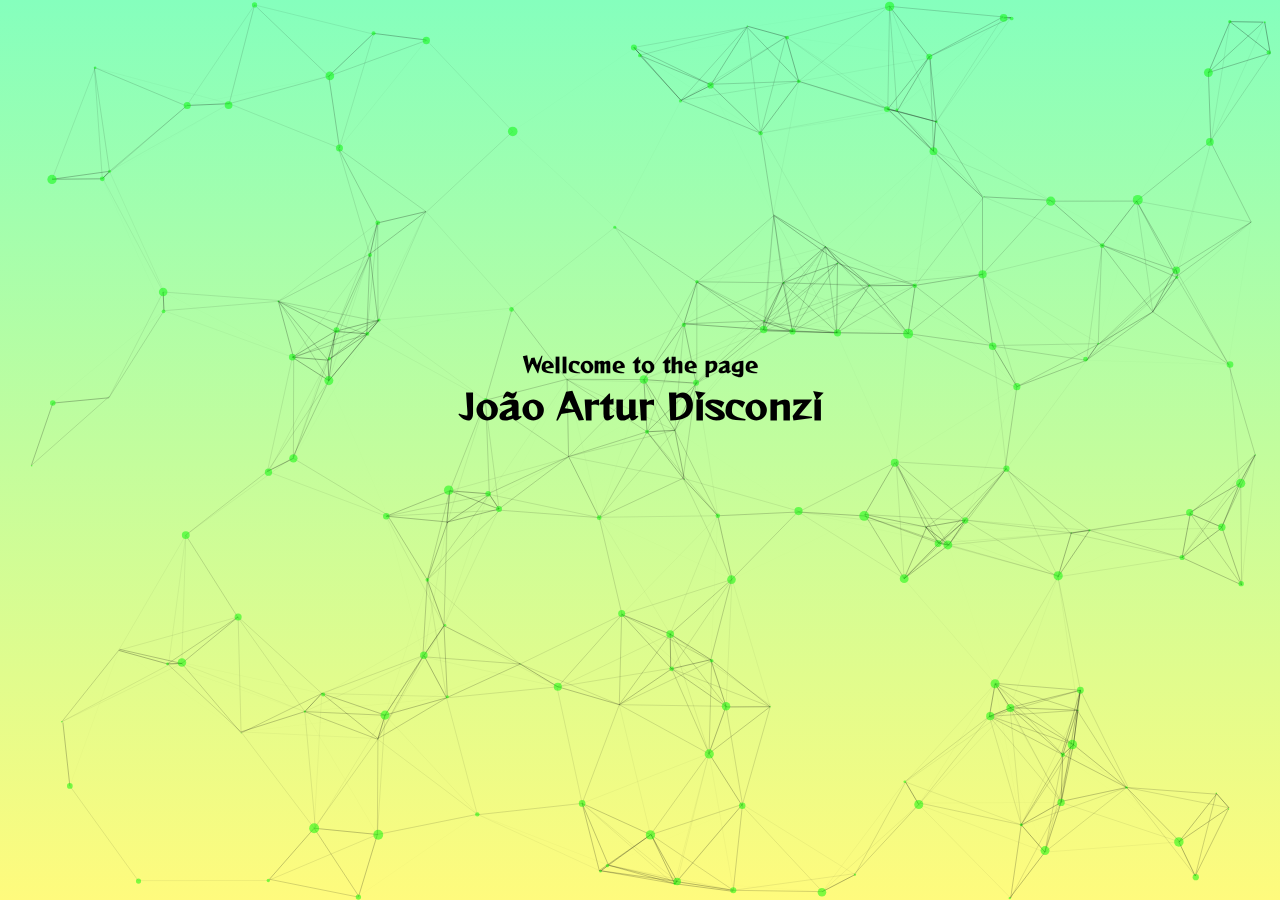
==== commit 05038953: "Update index.html" ====
--- a/index.html
+++ b/index.html
@@ -12,24 +12,18 @@
     <link href="https://fonts.googleapis.com/css2?family=Reggae+One&display=swap" rel="stylesheet">
     <link rel='stylesheet' type='text/css' media='screen' href='css/particles.css'>
     <link rel='stylesheet' type='text/css' media='screen' href='css/main.css'>
-    <link rel="stylesheet" href="https://use.fontawesome.com/releases/v5.15.2/css/all.css" integrity="sha384-vSIIfh2YWi9wW0r9iZe7RJPrKwp6bG+s9QZMoITbCckVJqGCCRhc+ccxNcdpHuYu" crossorigin="anonymous">
+    <link rel="stylesheet" href="https://use.fontawesome.com/releases/v5.15.2/css/all.css" integrity="sha384-vSIIfh2YWi9wW0r9iZe7RJPrKwp6bG+s9QZMoITbCckVJqGCCRhc+ccxNcdpHuYu" crossorigin="anonymous">    
+</head>
     
-</head>
 <body>
-   
+    
     <div id="particles-js"></div>
-
     <div class="center">
         <h1 id="welcome">Wellcome to the page</h1>
         <h1 id="name">João Artur Disconzi</h1>
-        <h1 id="foot">¯\_(ツ)_/¯</h1>
-        
         <div id="icons" align="center">
-            <a href="https://www.instagram.com/disconzi01/" target="_blank">
+            <a href="https://www.instagram.com/joaoarturdisconzi/" target="_blank">
                 <i class="fab fa-instagram fa-3x"></i>
-            </a>
-            <a href="https://www.facebook.com/joaoartur.disconzi/" target="_blank">
-                <i class="fab fa-facebook-square fa-3x"></i>
             </a>
             <span tooltip="joaoartur416@gmail.com" flow="down"> 
                 <i class="far fa-envelope fa-3x"></i>
@@ -45,7 +39,5 @@
 
     <script src='js/particles/particles.js'></script>
     <script src='js/particles/load_particles.js'></script>
-    
 </body>
 </html>
-
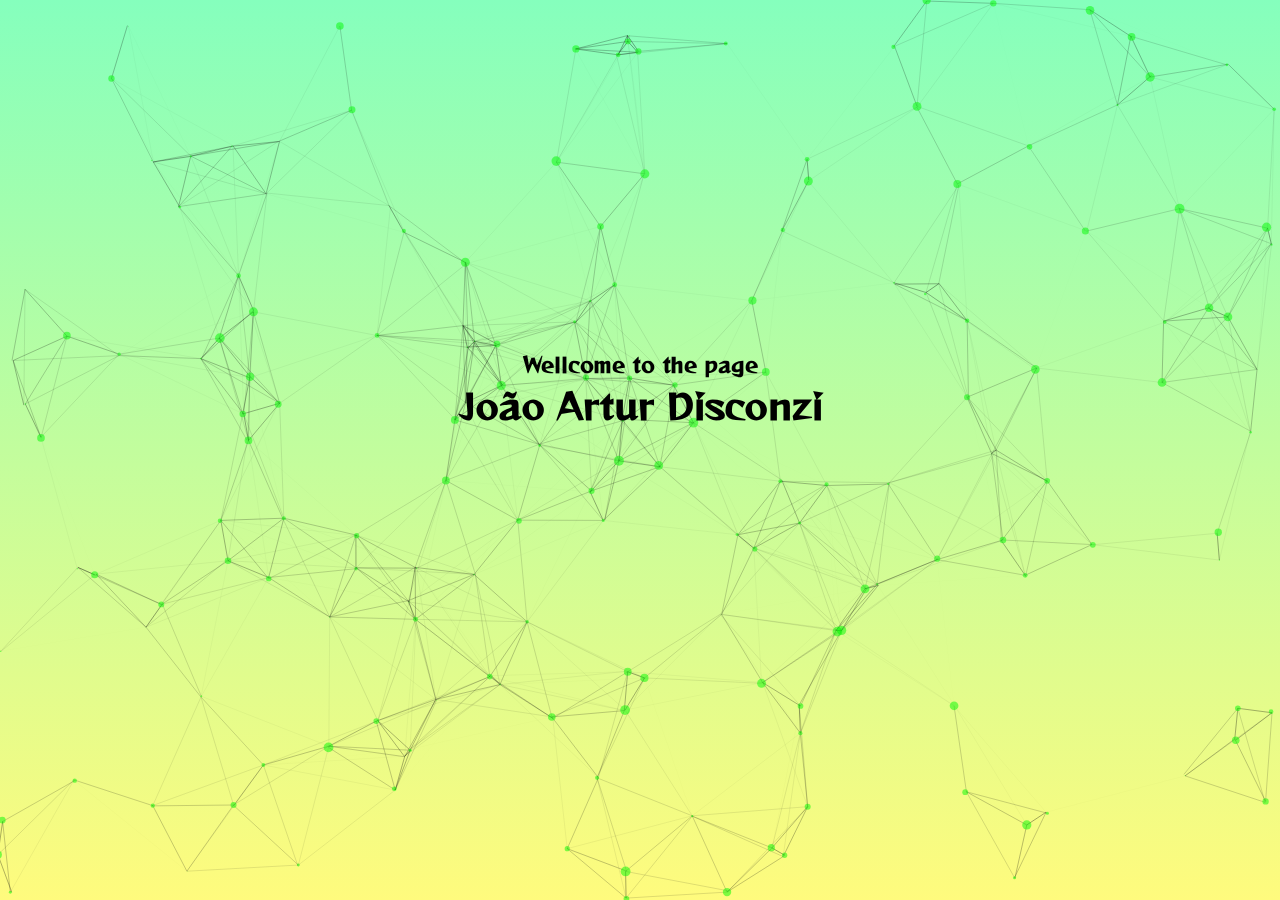
==== commit 5841a5e7: "Update index.html" ====
--- a/index.html
+++ b/index.html
@@ -7,7 +7,7 @@
     <meta name="author" content="João Artur Disconzi">
     <meta name='viewport' content='width=device-width, initial-scale=1'>
     <meta http-equiv="pragma" content="no-cache">
-    <title>Disconzi</title>
+    <title>João Artur Disconzi</title>
     <link rel="preconnect" href="https://fonts.gstatic.com">
     <link href="https://fonts.googleapis.com/css2?family=Reggae+One&display=swap" rel="stylesheet">
     <link rel='stylesheet' type='text/css' media='screen' href='css/particles.css'>
